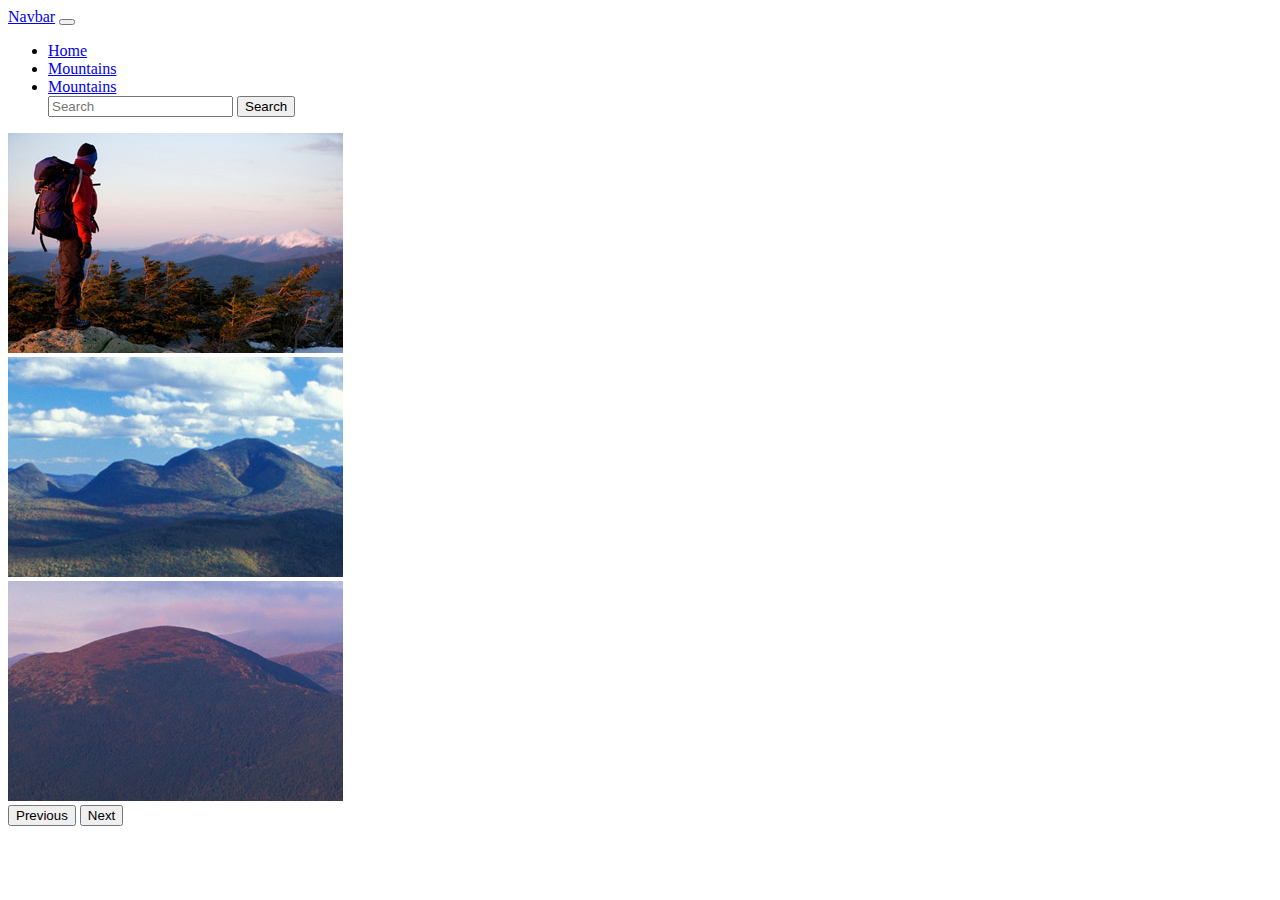
==== index.html @ 9e757be1 "added the files needed and made changes to them" ====
<!DOCTYPE html>
<html lang="en">
<head>
    <meta charset="UTF-8">
    <meta http-equiv="X-UA-Compatible" content="IE=edge">
    <meta name="viewport" content="width=device-width, initial-scale=1.0">
    <title>Home</title>
    <link href="https://cdn.jsdelivr.net/npm/bootstrap@5.2.2/dist/css/bootstrap.min.css" rel="stylesheet" integrity="sha384-Zenh87qX5JnK2Jl0vWa8Ck2rdkQ2Bzep5IDxbcnCeuOxjzrPF/et3URy9Bv1WTRi" crossorigin="anonymous">
  
</head>
<body>
    <nav class="navbar navbar-expand-lg bg-light">
        <div class="container-fluid">
          <a class="navbar-brand" href="#">Navbar</a>
          <button class="navbar-toggler" type="button" data-bs-toggle="collapse" data-bs-target="#navbarSupportedContent" aria-controls="navbarSupportedContent" aria-expanded="false" aria-label="Toggle navigation">
            <span class="navbar-toggler-icon"></span>
          </button>
          <div class="collapse navbar-collapse" id="navbarSupportedContent">
            <ul class="navbar-nav me-auto mb-2 mb-lg-0">
              <li class="nav-item">
                <a class="nav-link active" aria-current="page" href="index.html">Home</a>
              </li>
              <li class="nav-item">
                <a class="nav-link" href="Mountainsinformation.html">Mountains</a>
              </li>
              <li class="nav-item">
                <a class="nav-link" href="nationalparks.html">Mountains</a>
              </li>
         
               
            <form class="d-flex" role="search">
              <input class="form-control me-2" type="search" placeholder="Search" aria-label="Search">
              <button class="btn btn-outline-success" type="submit">Search</button>
            </form>
          </div>
        </div>
    </nav>

    <div id="carouselExampleControls" class="carousel slide" data-bs-ride="carousel">
      <div class="carousel-inner">
        <div class="carousel-item active">
          <img src="images/Bond-StoryImage_3.jpg" class="d-block w-100" alt="...">
        </div>
        <div class="carousel-item">
          <img src="images/Carrigain-StoryImage_2.jpg" class="d-block w-100" alt="...">
        </div>
        <div class="carousel-item">
          <img src="images/Eisenhower-StoryImage_2.jpg" class="d-block w-100" alt="...">
        </div>
      </div>
      <button class="carousel-control-prev" type="button" data-bs-target="#carouselExampleControls" data-bs-slide="prev">
        <span class="carousel-control-prev-icon" aria-hidden="true"></span>
        <span class="visually-hidden">Previous</span>
      </button>
      <button class="carousel-control-next" type="button" data-bs-target="#carouselExampleControls" data-bs-slide="next">
        <span class="carousel-control-next-icon" aria-hidden="true"></span>
        <span class="visually-hidden">Next</span>
      </button>
    </div>

    <script src="https://cdn.jsdelivr.net/npm/bootstrap@5.2.2/dist/js/bootstrap.bundle.min.js" integrity="sha384-OERcA2EqjJCMA+/3y+gxIOqMEjwtxJY7qPCqsdltbNJuaOe923+mo//f6V8Qbsw3" crossorigin="anonymous"></script>
    <script src="scripts/"></script>
</body>
</html>
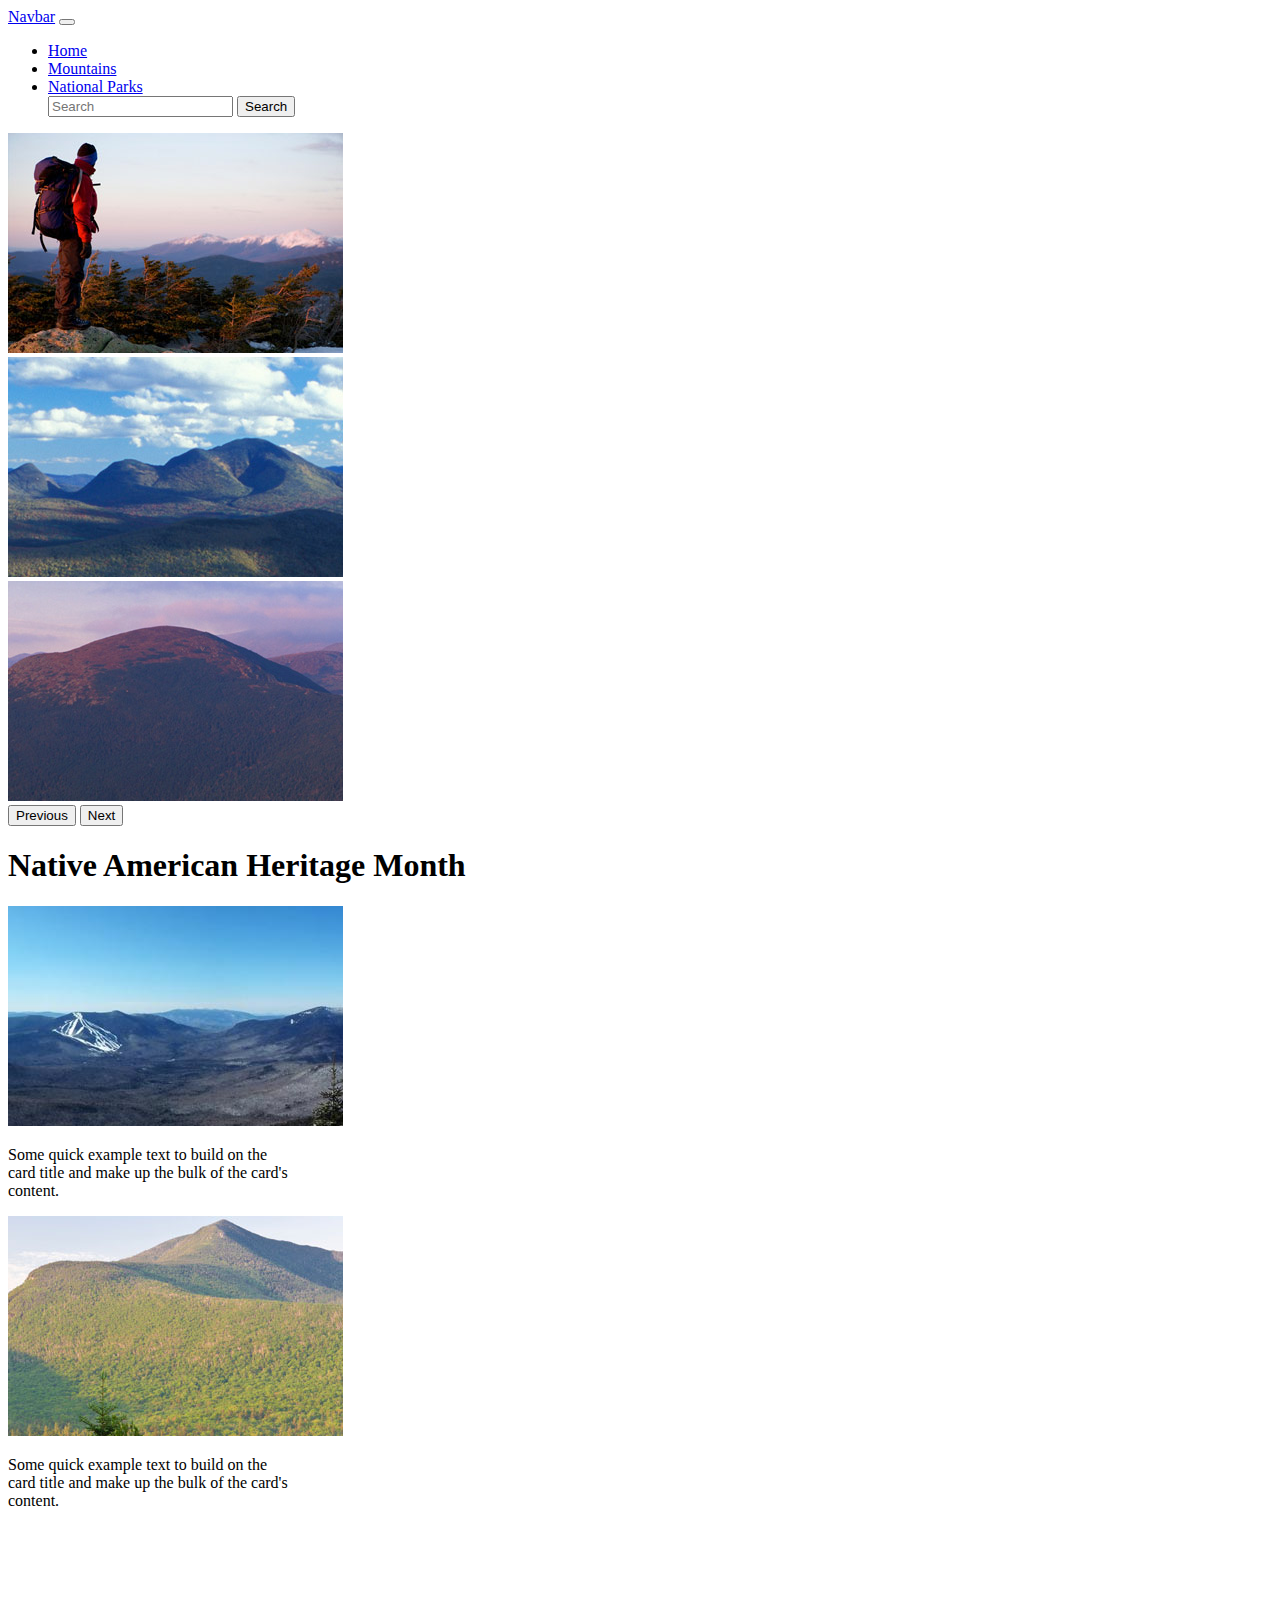
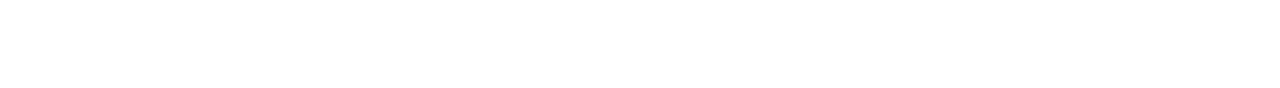
==== commit e634323c: "finished the js" ====
--- a/index.html
+++ b/index.html
@@ -24,7 +24,7 @@
                 <a class="nav-link" href="Mountainsinformation.html">Mountains</a>
               </li>
               <li class="nav-item">
-                <a class="nav-link" href="nationalparks.html">Mountains</a>
+                <a class="nav-link" href="nationalparks.html">National Parks </a>
               </li>
          
                
@@ -57,6 +57,25 @@
         <span class="visually-hidden">Next</span>
       </button>
     </div>
+    <div>
+      <h1>Native American Heritage Month</h1>
+      <div class="card" style="width: 18rem;">
+        <img src="images/M-Tripyramids-StoryImg.jpg" class="card-img-top" alt="...">
+        <div class="card-body">
+          <p class="card-text">Some quick example text to build on the card title and make up the bulk of the card's content.</p>
+        </div>
+      </div>
+      <div class="card" style="width: 18rem;">
+        <img src="images/EOsceola-StoryImg_2.jpg" class="card-img-top" alt="...">
+        <div class="card-body">
+          <p class="card-text">Some quick example text to build on the card title and make up the bulk of the card's content.</p>
+        </div>
+      </div>
+    </div>
+   
+    <div>
+      <video src="https://youtu.be/ZpKBuqWm37w"></video>
+    </div>
 
     <script src="https://cdn.jsdelivr.net/npm/bootstrap@5.2.2/dist/js/bootstrap.bundle.min.js" integrity="sha384-OERcA2EqjJCMA+/3y+gxIOqMEjwtxJY7qPCqsdltbNJuaOe923+mo//f6V8Qbsw3" crossorigin="anonymous"></script>
     <script src="scripts/"></script>
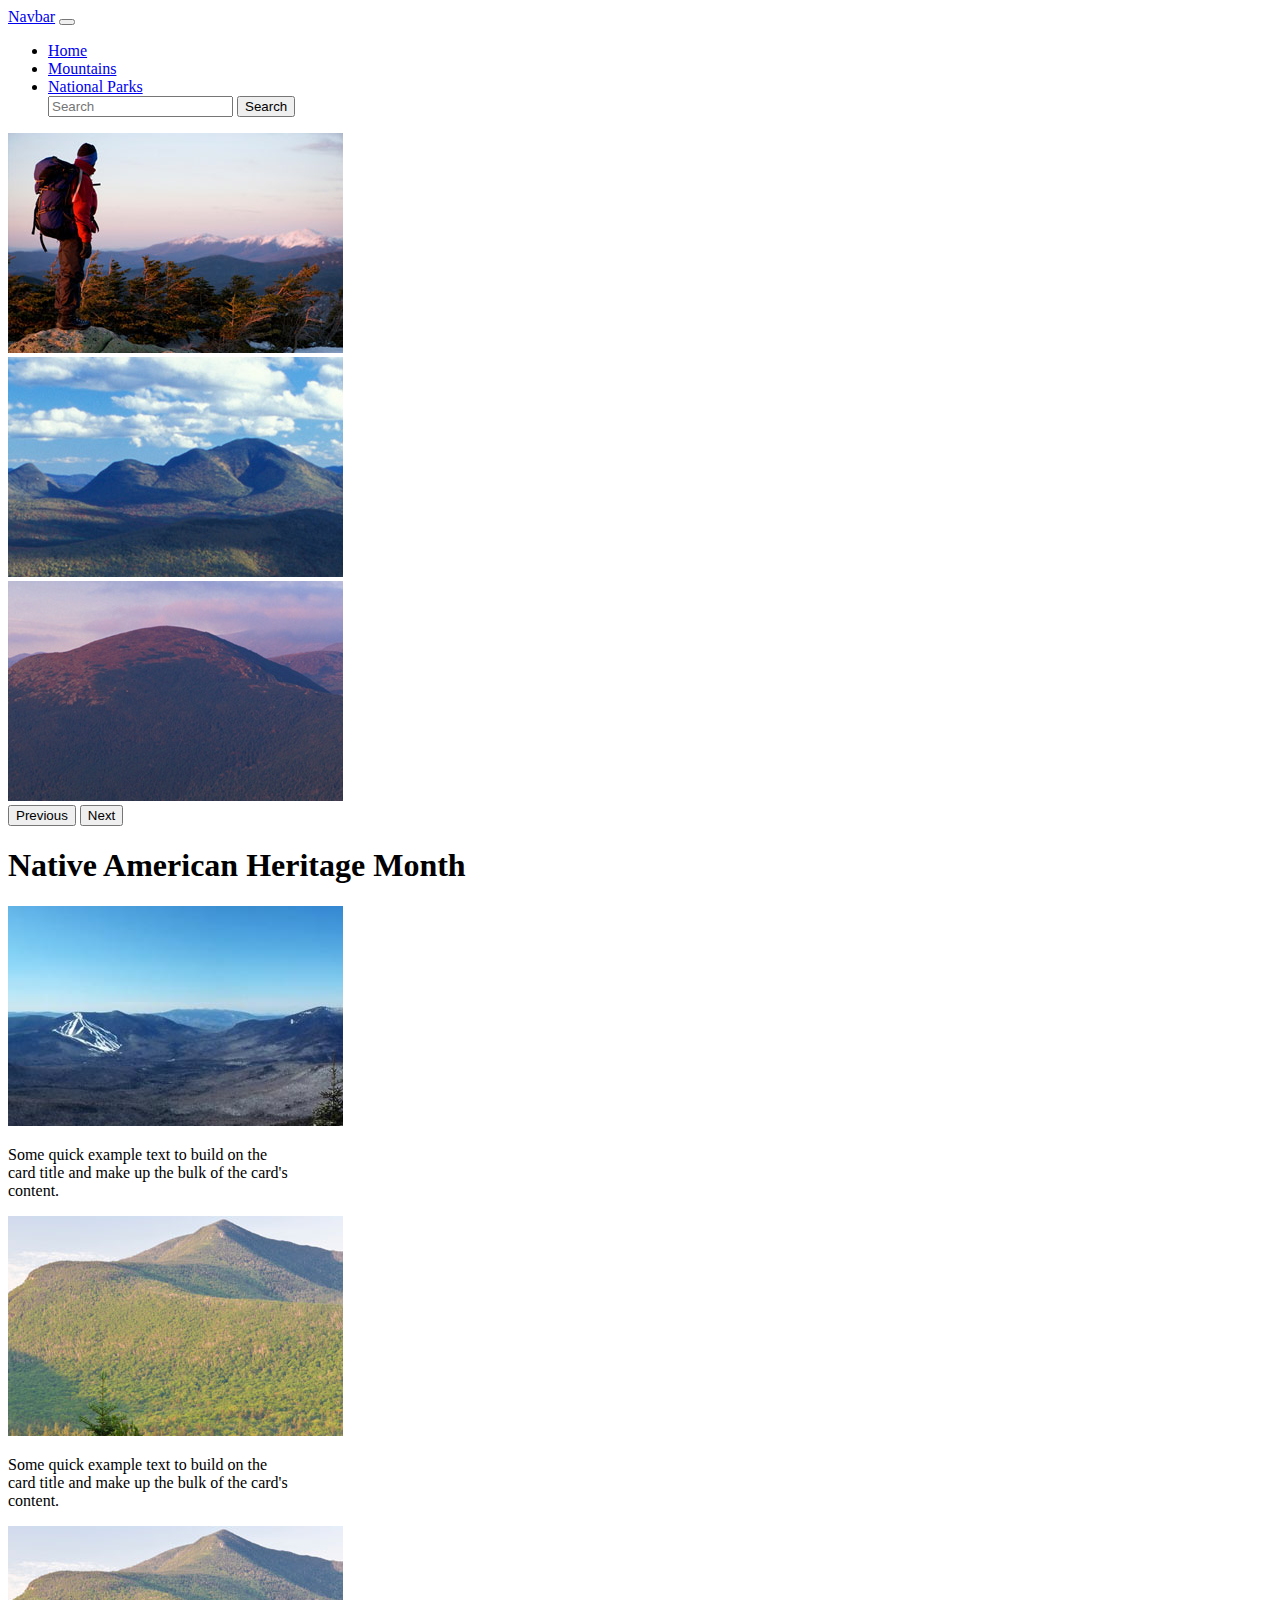
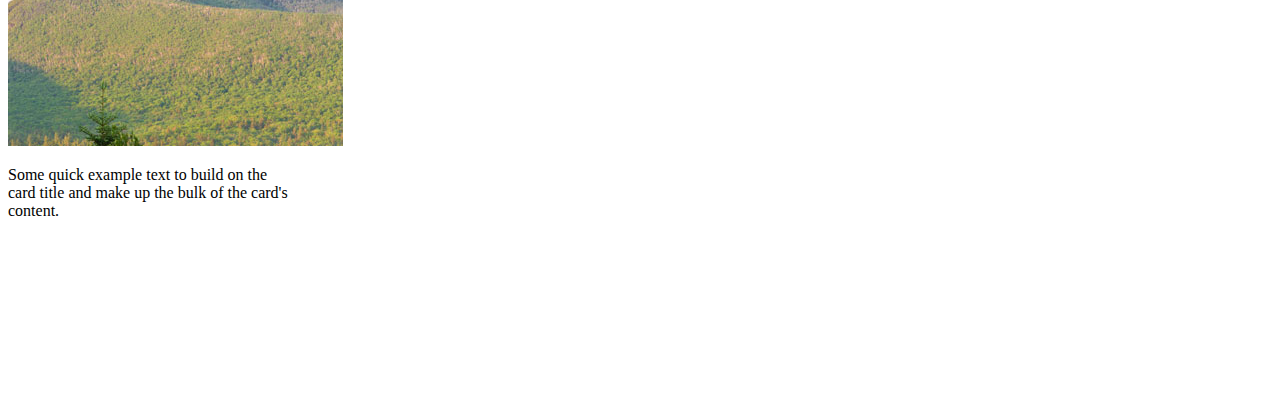
==== commit ea14564e: "made lil changes" ====
--- a/index.html
+++ b/index.html
@@ -59,20 +59,38 @@
     </div>
     <div>
       <h1>Native American Heritage Month</h1>
-      <div class="card" style="width: 18rem;">
-        <img src="images/M-Tripyramids-StoryImg.jpg" class="card-img-top" alt="...">
-        <div class="card-body">
-          <p class="card-text">Some quick example text to build on the card title and make up the bulk of the card's content.</p>
+
+      <div class="row">
+        <div class="col">
+          
+          <div class="card" style="width: 18rem;">
+            <img src="images/M-Tripyramids-StoryImg.jpg" class="card-img-top" alt="...">
+            <div class="card-body">
+              <p class="card-text">Some quick example text to build on the card title and make up the bulk of the card's content.</p>
+            </div>
+          </div>
         </div>
+        <div class="col">
+
+          <div class="card" style="width: 18rem;">
+            <img src="images/EOsceola-StoryImg_2.jpg" class="card-img-top" alt="...">
+            <div class="card-body">
+              <p class="card-text">Some quick example text to build on the card title and make up the bulk of the card's content.</p>
+            </div>
+          </div>
+        </div>
+        <div class="col">
+
+          <div class="card" style="width: 18rem;">
+            <img src="images/EOsceola-StoryImg_2.jpg" class="card-img-top" alt="...">
+            <div class="card-body">
+              <p class="card-text">Some quick example text to build on the card title and make up the bulk of the card's content.</p>
+            </div>
+          </div>
+        </div>
+       
+       
       </div>
-      <div class="card" style="width: 18rem;">
-        <img src="images/EOsceola-StoryImg_2.jpg" class="card-img-top" alt="...">
-        <div class="card-body">
-          <p class="card-text">Some quick example text to build on the card title and make up the bulk of the card's content.</p>
-        </div>
-      </div>
-    </div>
-   
     <div>
       <video src="https://youtu.be/ZpKBuqWm37w"></video>
     </div>
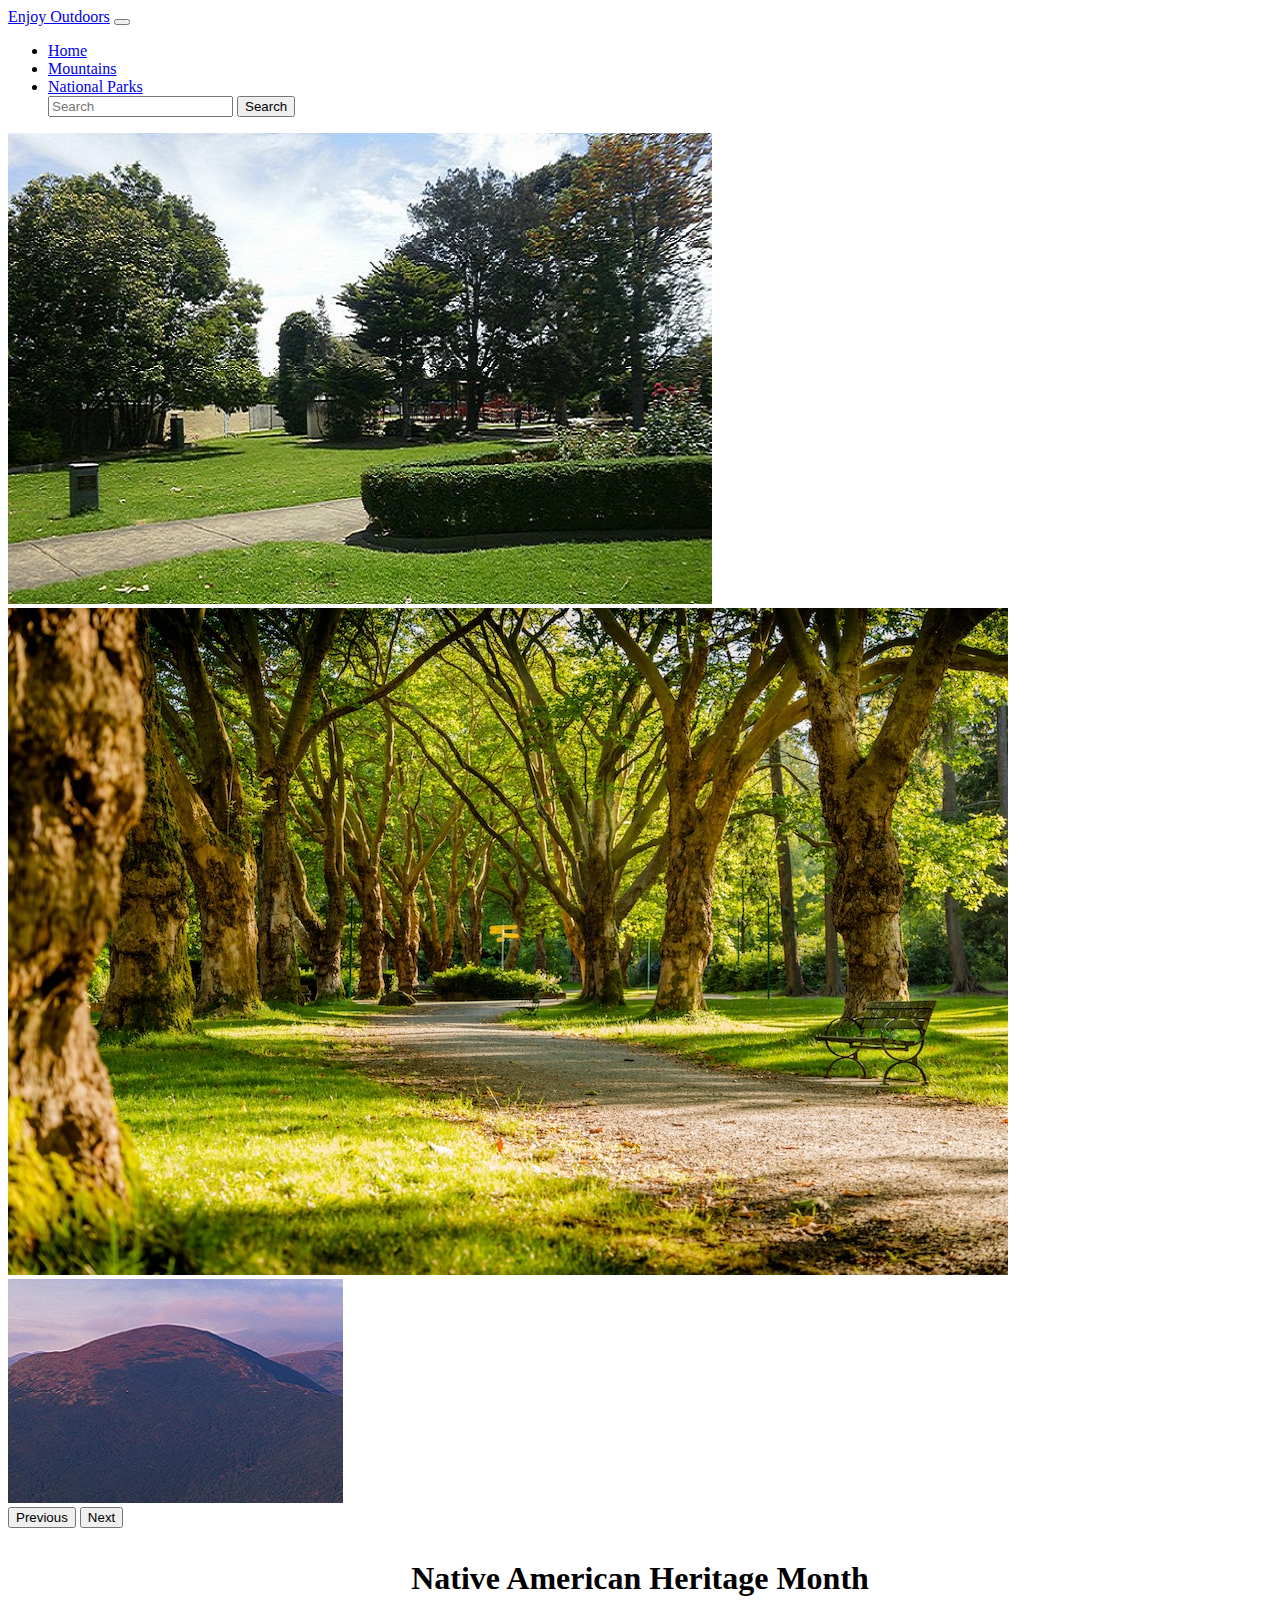
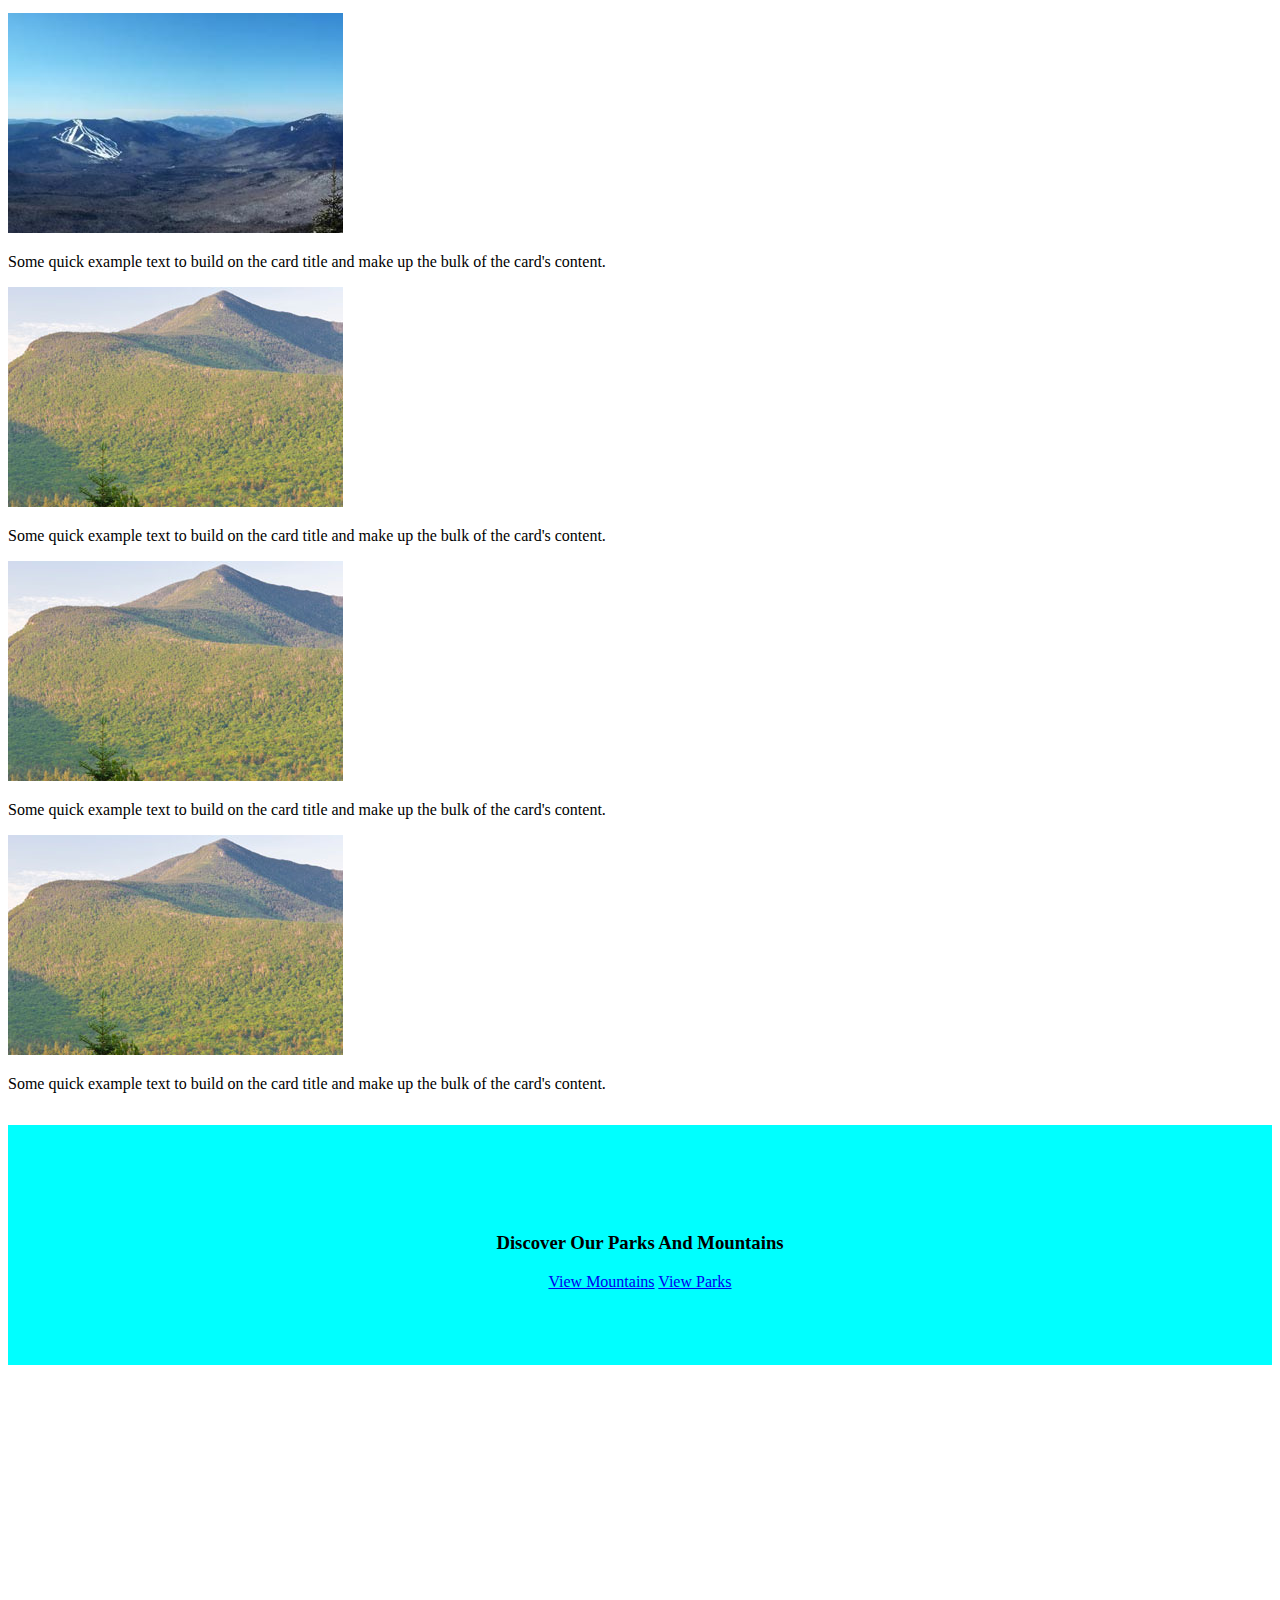
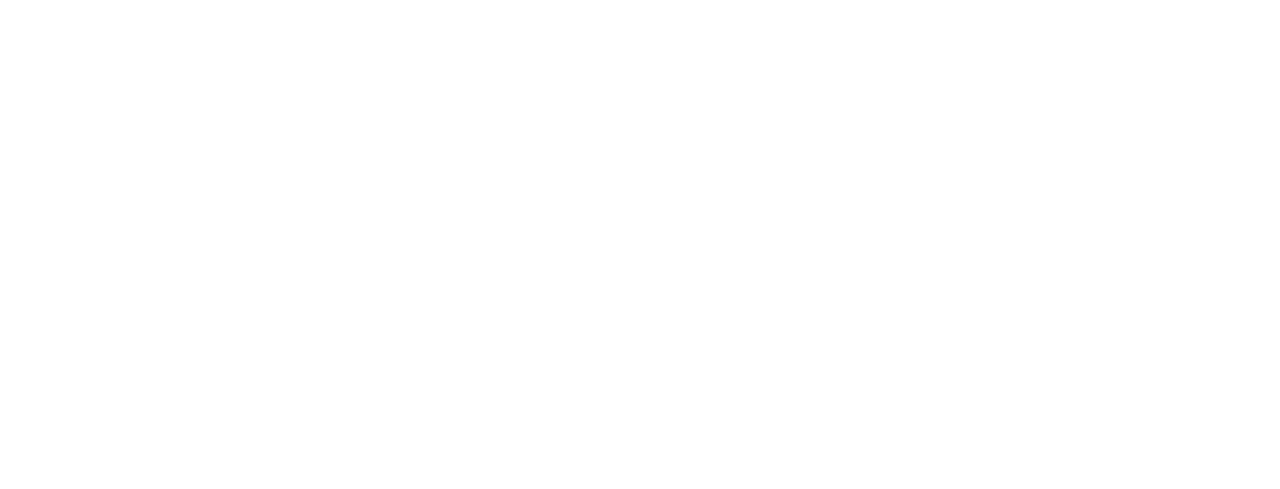
==== commit 5f8f6111: "last min edit" ====
--- a/index.html
+++ b/index.html
@@ -6,12 +6,12 @@
     <meta name="viewport" content="width=device-width, initial-scale=1.0">
     <title>Home</title>
     <link href="https://cdn.jsdelivr.net/npm/bootstrap@5.2.2/dist/css/bootstrap.min.css" rel="stylesheet" integrity="sha384-Zenh87qX5JnK2Jl0vWa8Ck2rdkQ2Bzep5IDxbcnCeuOxjzrPF/et3URy9Bv1WTRi" crossorigin="anonymous">
-  
+  <link rel="stylesheet" href="css/index.css">
 </head>
 <body>
     <nav class="navbar navbar-expand-lg bg-light">
         <div class="container-fluid">
-          <a class="navbar-brand" href="#">Navbar</a>
+          <a class="navbar-brand" href="index.html">Enjoy Outdoors</a>
           <button class="navbar-toggler" type="button" data-bs-toggle="collapse" data-bs-target="#navbarSupportedContent" aria-controls="navbarSupportedContent" aria-expanded="false" aria-label="Toggle navigation">
             <span class="navbar-toggler-icon"></span>
           </button>
@@ -39,13 +39,13 @@
     <div id="carouselExampleControls" class="carousel slide" data-bs-ride="carousel">
       <div class="carousel-inner">
         <div class="carousel-item active">
-          <img src="images/Bond-StoryImage_3.jpg" class="d-block w-100" alt="...">
+          <img src="images/parks image 2.jpg" class="d-block w-100" alt="">
         </div>
         <div class="carousel-item">
-          <img src="images/Carrigain-StoryImage_2.jpg" class="d-block w-100" alt="...">
+          <img src="images/parks image.jpg" class="d-block w-100" alt="">
         </div>
         <div class="carousel-item">
-          <img src="images/Eisenhower-StoryImage_2.jpg" class="d-block w-100" alt="...">
+          <img src="images/Eisenhower-StoryImage_2.jpg" class="d-block w-100" alt="">
         </div>
       </div>
       <button class="carousel-control-prev" type="button" data-bs-target="#carouselExampleControls" data-bs-slide="prev">
@@ -57,31 +57,40 @@
         <span class="visually-hidden">Next</span>
       </button>
     </div>
-    <div>
-      <h1>Native American Heritage Month</h1>
+    <div class="container-fluid">
+      <h1 class="cardTopic">Native American Heritage Month</h1>
 
-      <div class="row">
-        <div class="col">
+      <div class="row colDiv" >
+        <div class="col-sm-12 col-md-6 col-lg-3">
           
-          <div class="card" style="width: 18rem;">
+          <div class="card" >
             <img src="images/M-Tripyramids-StoryImg.jpg" class="card-img-top" alt="...">
             <div class="card-body">
               <p class="card-text">Some quick example text to build on the card title and make up the bulk of the card's content.</p>
             </div>
           </div>
         </div>
-        <div class="col">
+        <div class="col-sm-12 col-md-6 col-lg-3">
 
-          <div class="card" style="width: 18rem;">
+          <div class="card" >
             <img src="images/EOsceola-StoryImg_2.jpg" class="card-img-top" alt="...">
             <div class="card-body">
               <p class="card-text">Some quick example text to build on the card title and make up the bulk of the card's content.</p>
             </div>
           </div>
         </div>
-        <div class="col">
+        <div class="col-sm-12 col-md-6 col-lg-3">
 
-          <div class="card" style="width: 18rem;">
+          <div class="card" >
+            <img src="images/EOsceola-StoryImg_2.jpg" class="card-img-top" alt="...">
+            <div class="card-body">
+              <p class="card-text">Some quick example text to build on the card title and make up the bulk of the card's content.</p>
+            </div>
+          </div>
+        </div>
+        <div class="col-sm-12 col-md-6 col-lg-3">
+
+          <div class="card" >
             <img src="images/EOsceola-StoryImg_2.jpg" class="card-img-top" alt="...">
             <div class="card-body">
               <p class="card-text">Some quick example text to build on the card title and make up the bulk of the card's content.</p>
@@ -91,9 +100,25 @@
        
        
       </div>
+    </div>
+
+
+      
+      
     <div>
-      <video src="https://youtu.be/ZpKBuqWm37w"></video>
+      <div class="Links">
+        <div class="LinksContainer">
+
+          <h3>Discover Our Parks And Mountains</h3>
+          <a class="btn btn-primary" href="Mountainsinformation.html">View Mountains</a>
+          <a class="btn btn-primary"href="nationalparks.html">View Parks</a>
+        </div>
+
+
+      </div>
+      
     </div>
+    <iframe width="100%" class="mt-5" height="712" src="https://www.youtube.com/embed/ZpKBuqWm37w" title="Introduction to Visit USA Parks" frameborder="0" allow="accelerometer; autoplay; clipboard-write; encrypted-media; gyroscope; picture-in-picture" allowfullscreen></iframe>
 
     <script src="https://cdn.jsdelivr.net/npm/bootstrap@5.2.2/dist/js/bootstrap.bundle.min.js" integrity="sha384-OERcA2EqjJCMA+/3y+gxIOqMEjwtxJY7qPCqsdltbNJuaOe923+mo//f6V8Qbsw3" crossorigin="anonymous"></script>
     <script src="scripts/"></script>
--- a/css/index.css
+++ b/css/index.css
@@ -0,0 +1,31 @@
+.cardTopic{
+    text-align: center;
+    margin-top: 2rem;
+    margin-bottom: 1rem;
+
+}
+.card{
+   
+    
+    margin-bottom: 1rem;
+    
+    
+    
+  
+}
+.colDiv{
+    justify-content: center;
+}
+
+
+.Links{
+    background-color: aqua;
+    height: 15rem;
+    text-align: center;
+    margin-top: 2rem;
+   
+
+}
+.LinksContainer{
+    padding: 7%;
+}